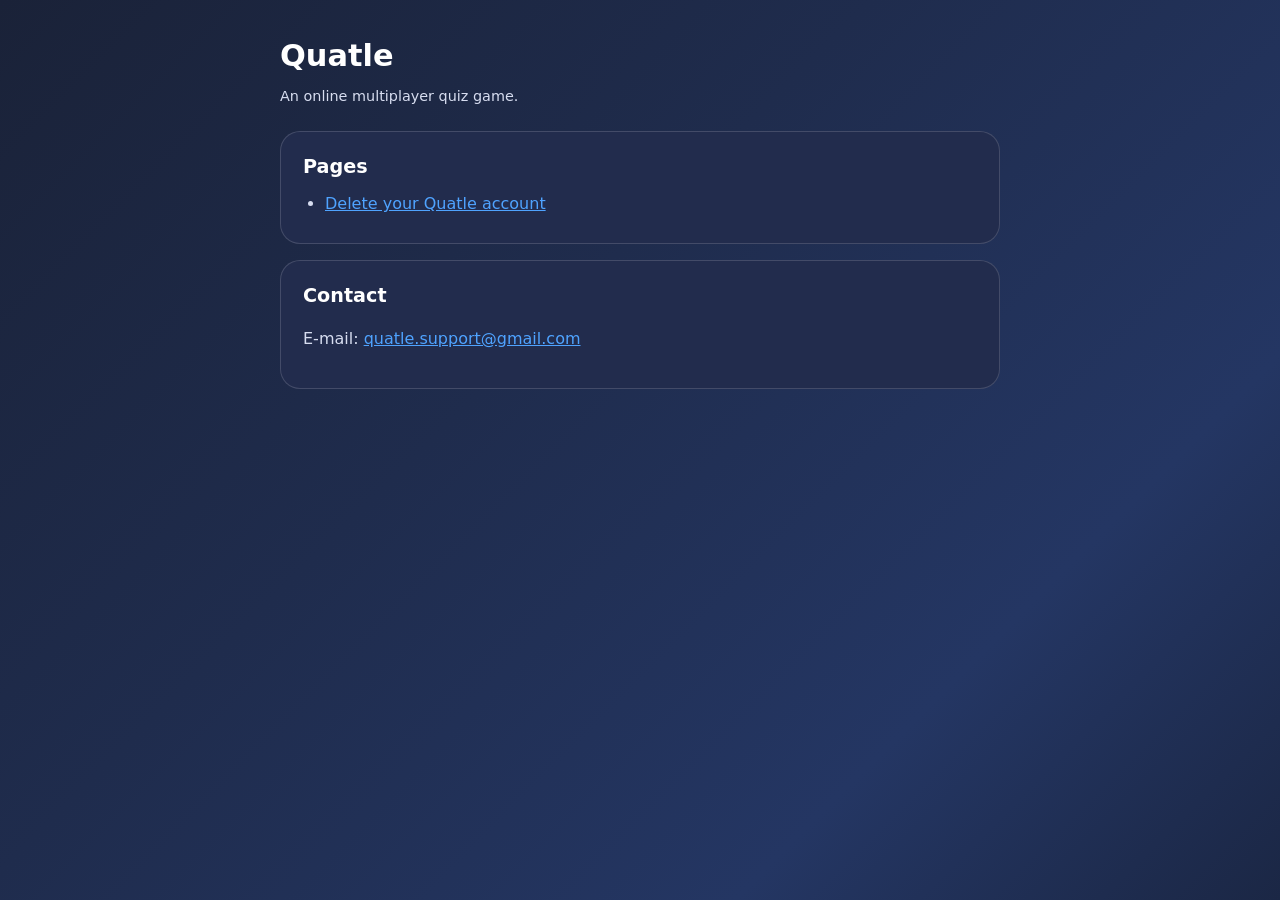
==== index.html @ 4fb4fe38 "Account deletion page (web link for Google Play) - delete-account.html: in the app and by e-mail, wh" ====
<!DOCTYPE html>
<html lang="en">
<head>
  <meta charset="utf-8">
  <meta name="viewport" content="width=device-width, initial-scale=1">
  <title>Quatle</title>
  <link rel="stylesheet" href="style.css">
</head>
<body>
<main>
  <h1>Quatle</h1>
  <p class="updated">An online multiplayer quiz game.</p>

  <div class="card">
    <h2>Pages</h2>
    <ul>
      <li><a href="delete-account.html">Delete your Quatle account</a></li>
    </ul>
  </div>

  <div class="card">
    <h2>Contact</h2>
    <p>E-mail: <a href="mailto:quatle.support@gmail.com">quatle.support@gmail.com</a></p>
  </div>
</main>
</body>
</html>
---- style.css ----
:root {
  --bg: #141a2b;
  --card: #222c4d;
  --border: rgba(255, 255, 255, 0.15);
  --text: #ffffff;
  --muted: #d7ddf0;
  --accent: #4fa3ff;
  --danger: #ff6b7a;
}
* { box-sizing: border-box; }
body {
  margin: 0;
  background: linear-gradient(135deg, #1a2238, #1f2c4d 40%, #243663 75%, #1b2745);
  background-attachment: fixed;
  color: var(--text);
  font: 16px/1.55 system-ui, -apple-system, "Segoe UI", Roboto, sans-serif;
}
main { max-width: 760px; margin: 0 auto; padding: 32px 20px 56px; }
h1 { font-size: 1.9rem; margin: 0 0 6px; }
h2 { font-size: 1.2rem; margin: 0 0 10px; }
p, li { color: var(--muted); }
a { color: var(--accent); }
.updated { color: var(--muted); font-size: 0.9rem; margin: 0 0 24px; }
.card {
  background: var(--card);
  border: 1px solid var(--border);
  border-radius: 20px;
  padding: 20px 22px;
  margin: 0 0 16px;
}
.card.warning { border-color: var(--danger); }
ul, ol { padding-left: 22px; margin: 8px 0 0; }
li { margin: 0 0 6px; }
code {
  background: rgba(255, 255, 255, 0.08);
  border-radius: 6px;
  padding: 1px 6px;
}
footer { color: var(--muted); font-size: 0.85rem; margin-top: 28px; }
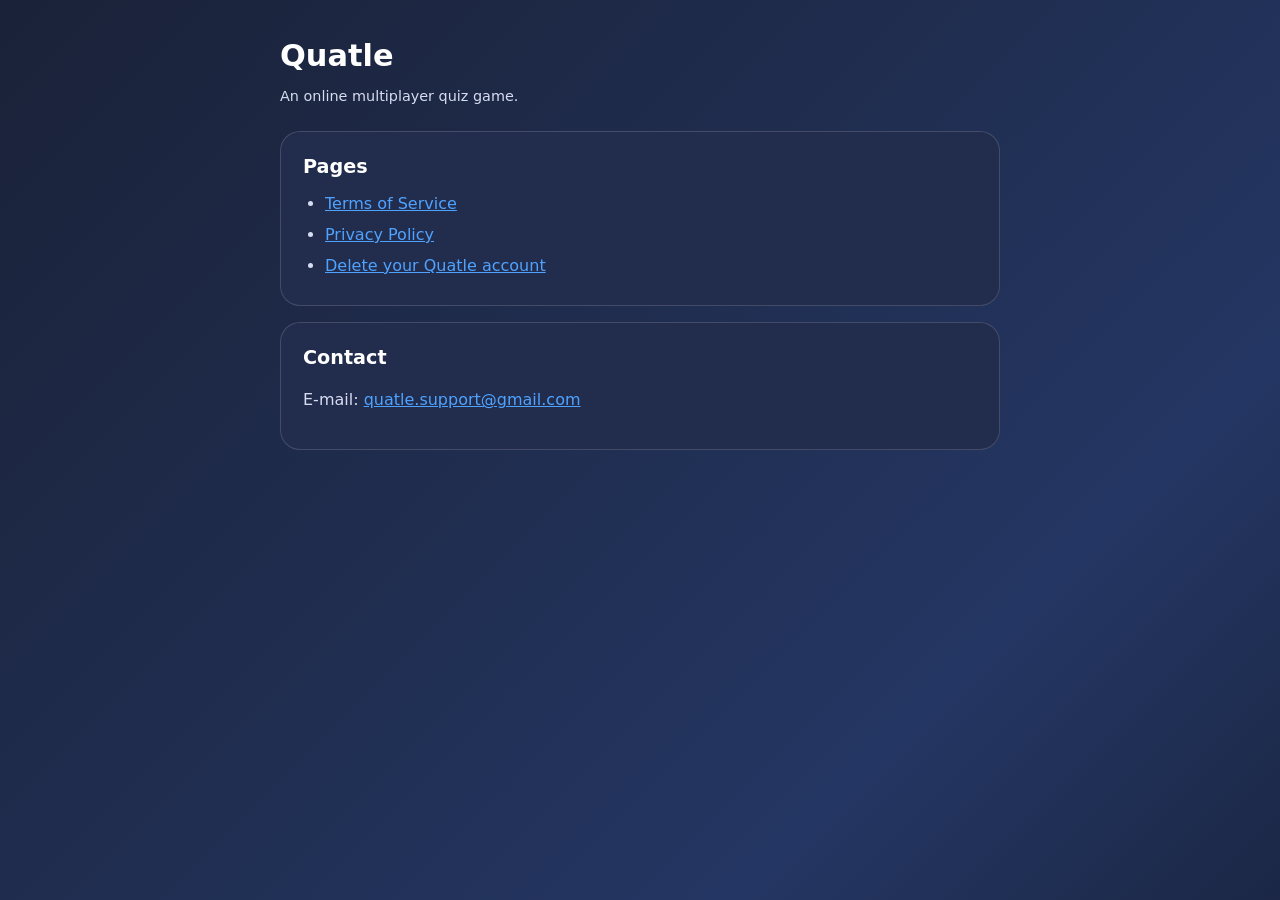
==== commit c5e37cc1: "Terms of Service and Privacy Policy placeholder pages (links from the app) Co-Authored-By: Claude Op" ====
--- a/index.html
+++ b/index.html
@@ -14,6 +14,8 @@
   <div class="card">
     <h2>Pages</h2>
     <ul>
+      <li><a href="terms.html">Terms of Service</a></li>
+      <li><a href="privacy.html">Privacy Policy</a></li>
       <li><a href="delete-account.html">Delete your Quatle account</a></li>
     </ul>
   </div>
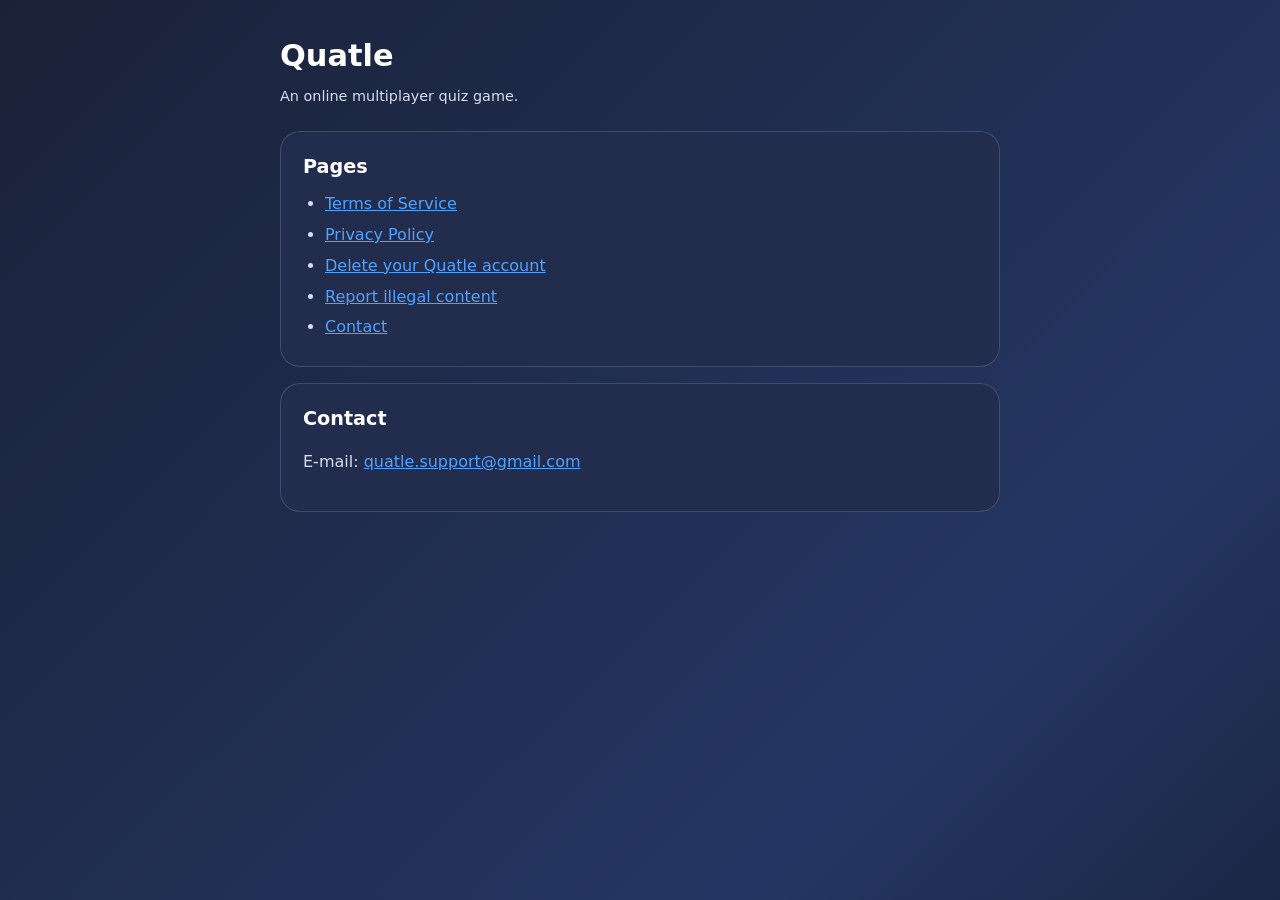
==== commit e0af2417: "Legal documents v0.1 (draft): Terms, Privacy, Contact, Report illegal content - terms.html: provider" ====
--- a/index.html
+++ b/index.html
@@ -17,6 +17,8 @@
       <li><a href="terms.html">Terms of Service</a></li>
       <li><a href="privacy.html">Privacy Policy</a></li>
       <li><a href="delete-account.html">Delete your Quatle account</a></li>
+      <li><a href="report.html">Report illegal content</a></li>
+      <li><a href="contact.html">Contact</a></li>
     </ul>
   </div>
 
